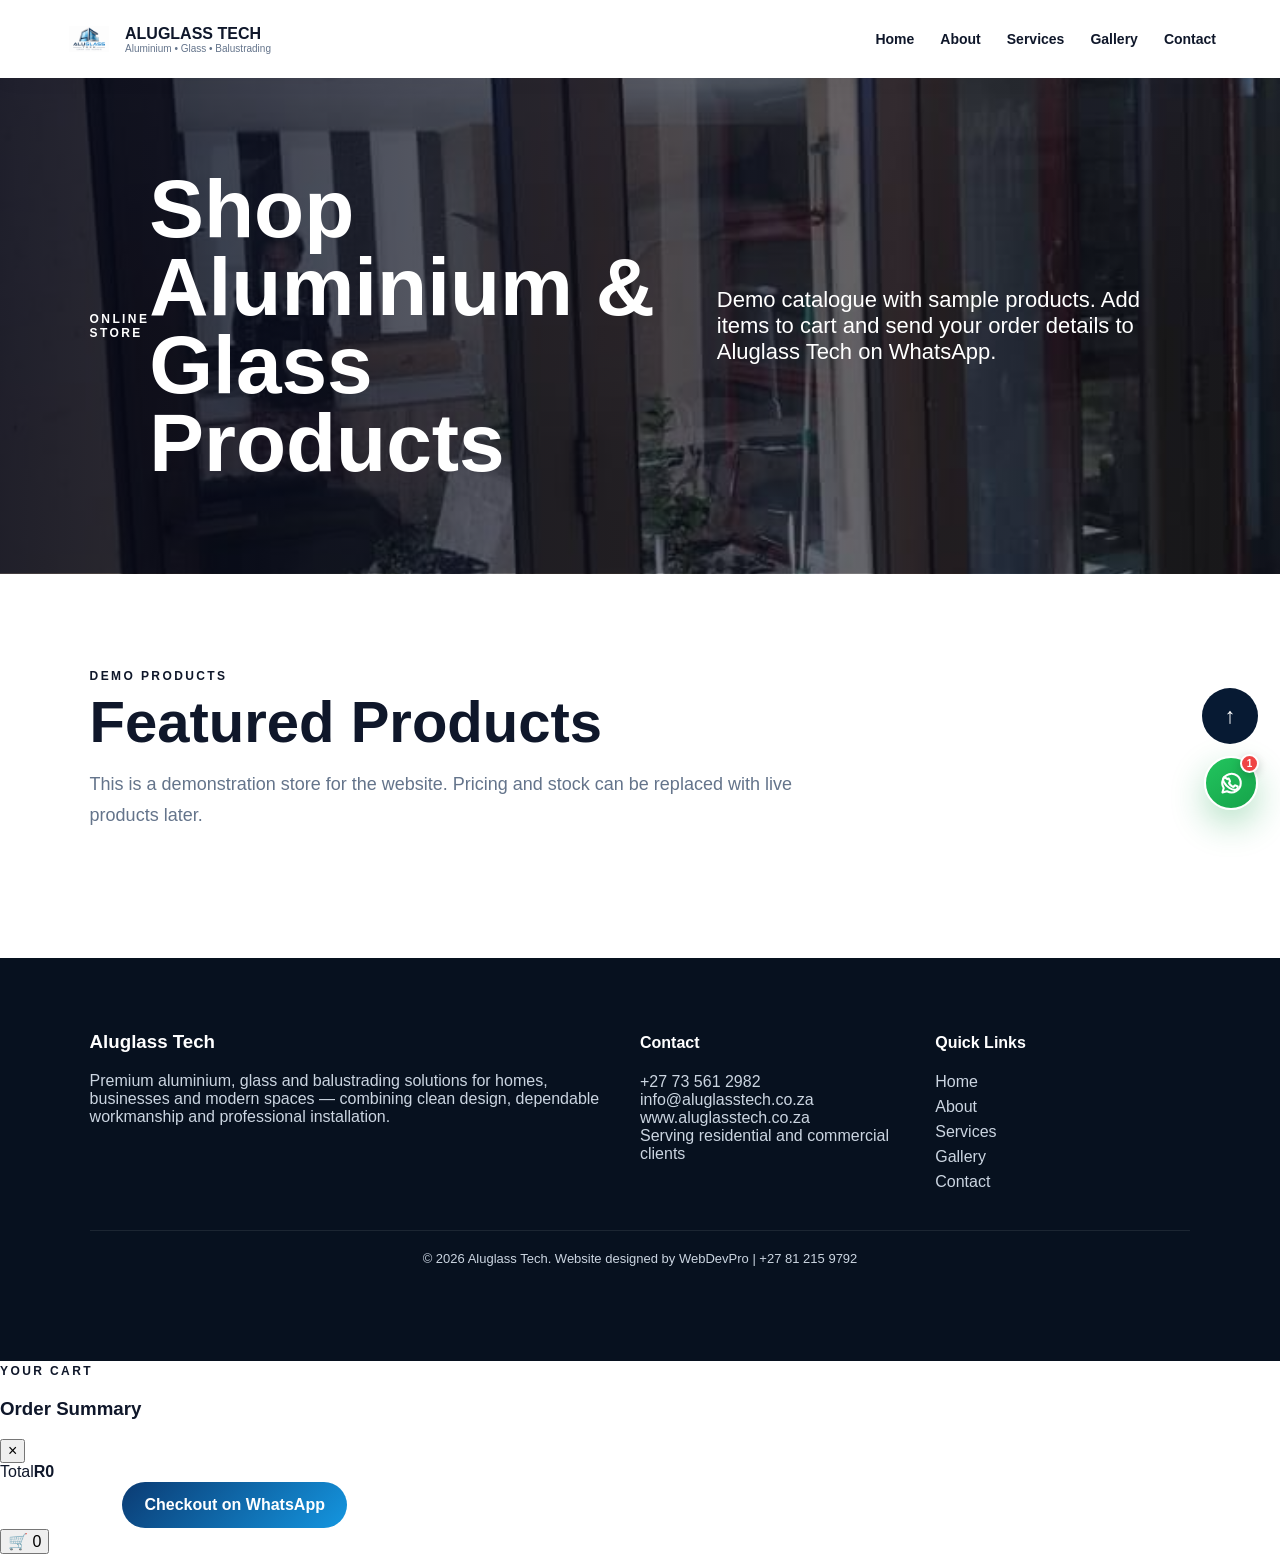
==== store.html @ 857d472d "Add demo online store page" ====
<!doctype html><html lang="en"><head><meta charset="UTF-8"><meta name="viewport" content="width=device-width,initial-scale=1"><meta name="theme-color" content="#0b3b73"><link rel="manifest" href="/manifest.webmanifest"><link rel="icon" href="/icons/icon-192.png"><link rel="apple-touch-icon" href="/icons/icon-192.png"><link rel="stylesheet" href="/assets/style.css"><script src="/site-config.js"></script><title>Aluglass Tech | Store</title></head><body data-page="store"><div id="siteHeader"></div><main><section class="pageHero"><span class="kicker">ONLINE STORE</span><h1>Shop Aluminium & Glass Products</h1><p>Demo catalogue with sample products. Add items to cart and send your order details to Aluglass Tech on WhatsApp.</p></section><section class="section"><div class="sectionHead"><span>DEMO PRODUCTS</span><h2>Featured Products</h2><p>This is a demonstration store for the website. Pricing and stock can be replaced with live products later.</p></div><div id="storeGrid" class="grid storeGrid"></div></section></main><div id="siteFooter"></div><div id="cartDrawer" class="cartDrawer"><div class="cartHead"><div><span class="kicker">YOUR CART</span><h3>Order Summary</h3></div><button id="cartClose" class="cartClose" aria-label="Close">×</button></div><div id="cartItems" class="cartItems"></div><div class="cartTotal"><span>Total</span><strong id="cartTotal">R0</strong></div><div class="cartActions"><button id="clearCart" class="btn glass">Clear Cart</button><button id="checkoutBtn" class="btn primary">Checkout on WhatsApp</button></div></div><button id="cartFab" class="cartFab" aria-label="Open cart">🛒 <span id="cartCount">0</span></button><script src="/assets/app.js"></script><script src="/assets/store.js"></script></body></html>
---- assets/style.css ----
:root{--primary:#0f766e;--secondary:#0ea5e9;--accent:#f59e0b;--dark:#0f172a;--muted:#64748b;--surface:#f8fafc;font-family:Inter,Arial,Helvetica,sans-serif;color:#0f172a;background:#fff;scroll-behavior:smooth}*{box-sizing:border-box}html,body{margin:0;min-height:100%}body{overflow-x:hidden}a{text-decoration:none;color:inherit}button,input,textarea,select{font:inherit}.header{height:78px;display:flex;align-items:center;justify-content:space-between;padding:0 max(5vw,22px);position:sticky;top:0;background:#ffffffee;backdrop-filter:blur(18px);z-index:80;box-shadow:0 2px 20px #0206170b}.brand{display:flex;align-items:center;gap:11px}.brand img{width:50px;height:50px;object-fit:contain}.brand span{display:flex;flex-direction:column}.brand strong{font-size:16px}.brand small{font-size:10px;color:var(--muted);max-width:190px}.desktopNav{display:flex;gap:26px}.desktopNav a{font-weight:700;font-size:14px;position:relative}.desktopNav a:after{content:"";position:absolute;left:0;right:100%;bottom:-8px;height:3px;border-radius:9px;background:linear-gradient(90deg,var(--primary),var(--secondary));transition:.25s}.desktopNav a:hover:after,.desktopNav a.active:after{right:0}.menuBtn{display:none;border:0;background:none;font-size:28px}.mobileMenu{display:none;position:fixed;top:78px;left:0;right:0;background:white;z-index:75;padding:20px 24px;gap:16px;box-shadow:0 18px 30px #02061720}.mobileMenu.open{display:grid}.mobileMenu a{font-weight:800;padding:8px 0}.hero{min-height:82vh;background-size:cover;background-position:center;display:flex;align-items:center;position:relative;color:white;padding:80px max(7vw,24px);overflow:hidden}.hero:before{content:"";position:absolute;width:420px;height:420px;border-radius:50%;background:radial-gradient(circle,var(--secondary),transparent 68%);filter:blur(50px);opacity:.18;right:-100px;top:-90px;animation:floatGlow 7s ease-in-out infinite}.heroContent{position:relative;max-width:820px;z-index:2}.eyebrow,.kicker,.sectionHead span,.cta span,.pageHero span{font-size:12px;font-weight:900;letter-spacing:.2em;text-transform:uppercase}.eyebrow{display:inline-flex;align-items:center;gap:8px;padding:8px 12px;border-radius:999px;background:#ffffff16;border:1px solid #ffffff2b}.hero h1{font-size:clamp(46px,7vw,92px);line-height:.94;margin:18px 0;max-width:950px}.heroEnter{animation:heroIn .8s cubic-bezier(.2,.8,.2,1)}.heroTyping{font-size:clamp(19px,2.4vw,30px);font-weight:850;min-height:45px;margin:0 0 12px;color:#dff8ff}.cursor{animation:blink .7s infinite}.heroDesc{font-size:18px;line-height:1.7;max-width:700px;color:#e2e8f0}.actions{display:flex;gap:12px;flex-wrap:wrap;margin-top:28px}.btn{border:0;padding:14px 22px;border-radius:999px;font-weight:900;display:inline-flex;align-items:center;justify-content:center;cursor:pointer;transition:.25s}.btn:hover{transform:translateY(-3px);box-shadow:0 12px 30px #02061728}.primary{background:linear-gradient(135deg,var(--primary),var(--secondary));color:#fff}.dark{background:var(--dark);color:#fff}.light{background:#fff;color:var(--dark)}.glass{background:#ffffff14;color:#fff;border:1px solid #ffffff36;backdrop-filter:blur(10px)}.dots{position:absolute;bottom:30px;display:flex;gap:8px;z-index:3}.dots button{width:11px;height:11px;border:0;border-radius:50%;opacity:.55;cursor:pointer}.dots .active{opacity:1;transform:scale(1.45);background:var(--accent)}.section{padding:92px max(7vw,24px)}.alt{background:linear-gradient(180deg,#f8fafc,#eef6f5)}.sectionHead{max-width:760px;margin-bottom:34px}.sectionHead h2,.split h2,.contactCard h2{font-size:clamp(34px,5vw,58px);line-height:1;margin:9px 0 18px}.sectionHead p,.lead,.leadSmall{color:var(--muted);font-size:18px;line-height:1.75}.lead{font-size:21px}.leadSmall{font-size:17px}.grid{display:grid;grid-template-columns:repeat(4,1fr);gap:18px}.grid.three{grid-template-columns:repeat(3,1fr)}.card{background:#fff;border:1px solid #e2e8f0;border-radius:24px;padding:28px;box-shadow:0 10px 34px #0206170a;transition:.28s;overflow:hidden;position:relative}.card:before{content:"";position:absolute;inset:auto -30% -65% auto;width:180px;height:180px;border-radius:50%;background:linear-gradient(135deg,var(--primary),var(--secondary));opacity:.08}.lift:hover{transform:translateY(-9px) rotateX(2deg);box-shadow:0 24px 60px #02061718}.cardIcon{width:48px;height:48px;border-radius:15px;display:grid;place-items:center;background:linear-gradient(135deg,var(--primary),var(--secondary));color:white;font-weight:900}.card h3{font-size:22px}.card p{line-height:1.65;color:var(--muted)}.serviceCard a,.textLink{font-weight:900;color:var(--primary)}.center{text-align:center;margin-top:32px}.stats{display:grid;grid-template-columns:repeat(4,1fr);gap:1px;background:#dbeafe;border-top:1px solid #e2e8f0;border-bottom:1px solid #e2e8f0}.stat{background:#fff;text-align:center;padding:34px 15px}.counterNum{font-size:clamp(34px,4vw,54px);font-weight:950;background:linear-gradient(135deg,var(--primary),var(--secondary));-webkit-background-clip:text;color:transparent}.stat span{color:var(--muted);font-weight:800}.split{display:grid;grid-template-columns:1.05fr .95fr;gap:55px;align-items:center}.split img{width:100%;height:460px;object-fit:cover;border-radius:30px;box-shadow:0 28px 70px #0206171c}.gallery{display:grid;grid-template-columns:repeat(3,1fr);gap:14px}.galleryItem{margin:0;position:relative;overflow:hidden;border-radius:22px;background:#e2e8f0}.galleryItem img{width:100%;height:290px;object-fit:cover;display:block;transition:.5s}.galleryItem:hover img{transform:scale(1.075)}.galleryItem figcaption{position:absolute;left:12px;right:12px;bottom:12px;background:#020617b8;color:#fff;padding:10px 12px;border-radius:12px;font-size:13px;font-weight:800;backdrop-filter:blur(8px)}.masonry .galleryItem:nth-child(2n) img{height:360px}.cta{padding:68px max(7vw,24px);display:flex;align-items:center;justify-content:space-between;gap:30px;background:linear-gradient(120deg,var(--primary),var(--secondary));color:white}.cta h2{font-size:clamp(34px,5vw,60px);margin:8px 0 0}.pageHero{min-height:46vh;background-size:cover;background-position:center;display:flex;align-items:center;color:white;padding:80px max(7vw,24px);background-image:linear-gradient(90deg,rgba(2,6,23,.84),rgba(2,6,23,.35)),url('/images/project-12.jpeg')}.pageHero>div{max-width:850px}.pageHero h1{font-size:clamp(46px,7vw,82px);margin:12px 0;line-height:.95}.pageHero p{font-size:22px;min-height:35px}.contactGrid{display:grid;grid-template-columns:.85fr 1.15fr;gap:30px}.contactCard,.contactForm{padding:32px;border-radius:26px;background:#fff;border:1px solid #e2e8f0;box-shadow:0 12px 36px #0206170b}.contactForm{display:grid;gap:14px}.contactForm input,.contactForm textarea,.contactForm select{width:100%;border:1px solid #cbd5e1;border-radius:14px;padding:15px;background:#f8fafc}.faq{max-width:900px}.faq details{background:#fff;border:1px solid #e2e8f0;padding:20px;border-radius:16px;margin:10px 0}.faq summary{font-weight:900;cursor:pointer}.faq p{color:var(--muted);line-height:1.65}footer{background:#07111f;color:#cbd5e1;padding:55px max(7vw,24px) 95px}.footerGrid{display:grid;grid-template-columns:2fr 1fr 1fr;gap:40px}.footerGrid h3,.footerGrid h4{color:#fff}.footerGrid a{display:block;margin:7px 0}.footerBottom{border-top:1px solid #ffffff16;margin-top:32px;padding-top:20px;text-align:center;font-size:13px}.chatButton,.backTop{position:fixed;right:22px;border:0;border-radius:50%;width:56px;height:56px;display:grid;place-items:center;z-index:65;cursor:pointer}.chatButton{bottom:90px;background:#22c55e;color:#fff;font-size:25px}.backTop{bottom:156px;background:var(--dark);color:#fff;font-size:22px}.pulse{animation:pulse 2.1s infinite}.chatBox{position:fixed;right:22px;bottom:156px;width:min(390px,calc(100vw - 28px));height:min(600px,72vh);background:#fff;border-radius:24px;z-index:64;box-shadow:0 26px 80px #02061750;display:flex;flex-direction:column;overflow:hidden;border:1px solid #e2e8f0}.chatHead{background:linear-gradient(135deg,var(--primary),var(--secondary));color:white;padding:16px 18px;display:flex;justify-content:space-between;align-items:center}.chatHead div{display:flex;flex-direction:column}.chatHead small{opacity:.85}.chatHead button{border:0;background:#ffffff18;color:white;border-radius:50%;width:34px;height:34px}.chatMessages{padding:16px;display:flex;flex-direction:column;gap:10px;overflow:auto;flex:1;background:#f8fafc}.bubble{padding:11px 13px;border-radius:15px;max-width:86%;line-height:1.45;font-size:14px}.bubble.bot{background:white;border:1px solid #e2e8f0;align-self:flex-start}.bubble.user{background:linear-gradient(135deg,var(--primary),var(--secondary));color:#fff;align-self:flex-end}.quickReplies{padding:12px;display:grid;grid-template-columns:1fr 1fr;gap:8px}.quickReplies button{border:1px solid #cbd5e1;background:#fff;border-radius:12px;padding:10px;font-weight:800;cursor:pointer}.chatInput{display:flex;padding:12px;border-top:1px solid #e2e8f0;gap:8px}.chatInput input{flex:1;border:1px solid #cbd5e1;border-radius:999px;padding:12px 14px}.chatInput button{width:44px;border:0;border-radius:50%;background:var(--primary);color:#fff}.full{width:calc(100% - 24px);margin:12px}.mobileFooter{display:none}.installNudge{position:fixed;left:22px;bottom:22px;z-index:67;background:#fff;border-radius:18px;box-shadow:0 18px 55px #02061738;border:1px solid #e2e8f0;padding:14px;display:flex;align-items:center;gap:12px;max-width:430px}.installSymbol{font-size:24px;color:var(--primary);font-weight:900}.installNudge div{display:flex;flex-direction:column;flex:1}.installNudge small{font-size:12px;color:var(--muted)}.installNudge button{border:0;border-radius:999px;padding:9px 13px;background:var(--primary);color:#fff;font-weight:900}.installNudge .nudgeClose{background:#e2e8f0;color:#334155;padding:6px 9px}.modalShade{position:fixed;inset:0;background:#0206179c;z-index:100;display:grid;place-items:center;padding:20px}.installHelp{background:#fff;border-radius:24px;padding:30px;max-width:420px;text-align:center}.installIcon{font-size:42px;color:var(--primary)}.reveal{opacity:0;transform:translateY(28px);transition:opacity .7s ease,transform .7s ease}.reveal.visible{opacity:1;transform:none}@keyframes blink{50%{opacity:0}}@keyframes heroIn{from{opacity:0;transform:translateY(28px) scale(.98)}to{opacity:1;transform:none}}@keyframes pulse{0%,100%{box-shadow:0 0 0 0 #22c55e55}50%{box-shadow:0 0 0 15px #22c55e00}}@keyframes floatGlow{50%{transform:translate(-35px,30px) scale(1.12)}}@media(max-width:950px){.grid,.grid.three{grid-template-columns:1fr 1fr}.split,.contactGrid{grid-template-columns:1fr}.desktopNav{display:none}.menuBtn{display:block}.footerGrid{grid-template-columns:1fr 1fr}.gallery{grid-template-columns:1fr 1fr}}@media(max-width:700px){body{padding-bottom:72px}.header{height:70px}.brand img{width:44px;height:44px}.hero{min-height:78vh;padding-top:65px}.hero h1{font-size:clamp(42px,13vw,68px)}.heroDesc{font-size:16px}.section{padding:68px 20px}.grid,.grid.three,.stats,.gallery{grid-template-columns:1fr}.stat{padding:24px}.split img{height:300px}.cta{display:block;padding:50px 20px}.cta .btn{margin-top:22px}.footerGrid{grid-template-columns:1fr}.mobileFooter{position:fixed;display:grid;grid-template-columns:repeat(4,1fr);left:10px;right:10px;bottom:10px;z-index:90;border-radius:20px;overflow:hidden;background:linear-gradient(135deg,var(--primary),var(--secondary));box-shadow:0 12px 38px #02061750;border:1px solid #ffffff35}.mobileFooter a,.mobileFooter button{min-height:62px;border:0;background:transparent;color:#fff;display:flex;flex-direction:column;align-items:center;justify-content:center;gap:4px;font-size:18px;font-weight:900;cursor:pointer}.mobileFooter span{font-size:10px}.mobileFooter a:nth-child(2),.mobileFooter button{background:#ffffff12}.chatButton{bottom:88px}.backTop{bottom:150px}.chatBox{bottom:90px;right:10px;width:calc(100vw - 20px);height:min(620px,76vh)}.installNudge{left:10px;right:10px;bottom:86px;max-width:none}.masonry .galleryItem:nth-child(2n) img,.galleryItem img{height:260px}}


/* =========================================================
   WEBDEVPRO ULTRA MAX 2 — PREMIUM MOBILE UI
   ========================================================= */
.mobileFooter svg,.chatButton svg,.chatHead svg,.chatInput svg,.chatContinue svg{
  width:24px;height:24px;fill:none;stroke:currentColor;stroke-width:1.85;
  stroke-linecap:round;stroke-linejoin:round;
}
.chatButton{
  width:54px;height:54px;background:linear-gradient(145deg,#22c55e,#16a34a);
  box-shadow:0 14px 35px rgba(22,163,74,.32);border:2px solid #fff;
}
.chatButton svg{width:27px;height:27px}
.chatBadge{
  position:absolute;top:-4px;right:-3px;width:19px;height:19px;border-radius:50%;
  display:grid;place-items:center;background:#ef4444;color:#fff;font-size:10px;font-weight:900;
  border:2px solid #fff;box-shadow:0 3px 10px #02061730;
}
.chatBox.compact{
  width:min(360px,calc(100vw - 28px));height:auto;max-height:560px;border-radius:20px;
  overflow:hidden;border:1px solid rgba(148,163,184,.30);box-shadow:0 26px 70px rgba(2,6,23,.34);
}
.chatHead{padding:12px 14px;min-height:62px}
.chatIdentity{display:flex;align-items:center;gap:10px}
.chatAvatar{
  width:36px;height:36px;border-radius:12px;display:grid;place-items:center;
  background:rgba(255,255,255,.16);border:1px solid rgba(255,255,255,.22)
}
.chatAvatar svg{width:22px;height:22px}
.chatIdentity b{font-size:14px;line-height:1.15}
.chatIdentity small{display:flex!important;align-items:center;gap:5px;font-size:10.5px;margin-top:3px;opacity:.88}
.onlineDot{width:7px;height:7px;border-radius:50%;background:#7bf59a;box-shadow:0 0 0 3px rgba(123,245,154,.16)}
.chatClose{
  width:32px!important;height:32px!important;display:grid!important;place-items:center!important;
  background:rgba(255,255,255,.13)!important;border:1px solid rgba(255,255,255,.18)!important
}
.chatClose svg{width:18px;height:18px}
.chatMessages{flex:none;min-height:90px;max-height:245px;padding:12px;gap:8px}
.bubble{padding:9px 11px;border-radius:14px;font-size:13px;line-height:1.4;max-width:87%}
.bubble.subtle{font-size:11.5px;color:#64748b;background:#f1f5f9}
.quickReplies{padding:10px 11px 11px;gap:7px;border-top:1px solid #edf2f7;background:#fff}
.quickReplies button{
  padding:9px 8px;border-radius:11px;font-size:11.5px;line-height:1.25;
  color:#334155;background:#fff;transition:.2s;
}
.quickReplies button:hover{
  color:var(--primary);border-color:var(--primary);background:#f8fafc;transform:translateY(-1px)
}
.chatInput{padding:9px 10px;gap:7px;background:#fff}
.chatInput input{min-width:0;padding:10px 12px;font-size:12.5px;background:#f8fafc}
.chatInput button{
  width:38px;height:38px;flex:0 0 38px;display:grid;place-items:center;
  background:linear-gradient(135deg,var(--primary),var(--secondary));box-shadow:0 6px 16px rgba(15,23,42,.13)
}
.chatInput button svg{width:18px;height:18px}
.chatContinue{
  margin:9px 10px 11px;min-height:42px;display:flex;align-items:center;justify-content:center;gap:8px;
  border-radius:12px;background:#22c55e;color:#fff;font-weight:900;font-size:12.5px;
  box-shadow:0 10px 20px rgba(34,197,94,.20);transition:.2s
}
.chatContinue:hover{transform:translateY(-1px);filter:brightness(.98)}
.chatContinue svg{width:19px;height:19px}

@media(max-width:700px){
  body{padding-bottom:88px}
  .mobileFooter{
    left:8px;right:8px;bottom:8px;grid-template-columns:repeat(5,1fr);min-height:68px;
    border-radius:22px;padding:5px 5px calc(5px + env(safe-area-inset-bottom));
    background:linear-gradient(135deg,var(--dark),var(--primary) 48%,var(--secondary));
    border:1px solid rgba(255,255,255,.17);
    box-shadow:0 16px 42px rgba(2,6,23,.34),inset 0 1px 0 rgba(255,255,255,.08);
    overflow:visible;backdrop-filter:blur(18px)
  }
  .mobileFooter a,.mobileFooter button{
    position:relative;min-height:56px;padding:5px 2px;border-radius:16px;gap:4px;
    color:rgba(255,255,255,.78);background:transparent!important;transition:.2s ease
  }
  .mobileFooter a.active{color:#fff;background:rgba(255,255,255,.11)!important}
  .mobileFooter a.active:after{
    content:"";position:absolute;bottom:1px;left:50%;transform:translateX(-50%);
    width:20px;height:3px;border-radius:999px;background:var(--accent)
  }
  .footerIcon{width:34px;height:32px;border-radius:11px;display:grid;place-items:center;transition:.2s ease}
  .mobileFooter a.active .footerIcon{
    background:rgba(255,255,255,.12);box-shadow:inset 0 0 0 1px rgba(255,255,255,.08)
  }
  .footerIcon svg{width:22px;height:22px}
  .waIcon{color:#fff;background:#22c55e!important;box-shadow:0 7px 17px rgba(34,197,94,.25)}
  .footerLabel{font-size:9.5px!important;font-weight:800!important;letter-spacing:.01em;line-height:1}
  .mobileFooter a:active,.mobileFooter button:active{transform:scale(.96)}

  .chatButton{right:13px;bottom:88px;width:50px;height:50px}
  .backTop{right:15px;bottom:144px;width:42px;height:42px}

  /* Main requested fix: chatbot no longer takes over the phone */
  .chatBox.compact{
    right:10px;bottom:88px;width:min(326px,calc(100vw - 20px));
    height:auto;max-height:54vh;border-radius:18px
  }
  .chatMessages{max-height:180px;min-height:78px;padding:10px}
  .quickReplies{grid-template-columns:1fr 1fr;padding:8px}
  .quickReplies button{font-size:10.8px;padding:8px 6px}
  .bubble{font-size:12px;padding:8px 10px}
  .bubble.subtle{font-size:10.8px}
  .chatHead{padding:10px 12px;min-height:56px}
  .chatAvatar{width:32px;height:32px;border-radius:10px}
  .chatAvatar svg{width:19px;height:19px}
  .chatIdentity b{font-size:13px}
  .chatIdentity small{font-size:9.8px}
  .chatInput{padding:7px 8px}
  .chatInput input{padding:9px 11px;font-size:12px}
  .chatInput button{width:36px;height:36px;flex-basis:36px}
  .chatContinue{margin:7px 8px 9px;min-height:39px;font-size:12px}

  .installNudge{left:10px;right:10px;bottom:84px;max-width:none;border-radius:15px;padding:10px}
  .installNudge small{display:none}
}


/* ALUGLASS TECH BRAND OVERRIDES */
.brand img{background:#fff;border-radius:12px;padding:5px;object-fit:contain}
#homeHero{min-height:82vh;background-color:#0b3b73;background-size:cover!important;background-position:center!important;background-repeat:no-repeat!important;isolation:isolate}
#homeHero:before{opacity:.08;z-index:0;pointer-events:none}
#homeHero .heroContent{position:relative;z-index:3;max-width:880px;text-shadow:0 3px 20px rgba(0,0,0,.28)}
#homeHero .eyebrow{color:#fff;background:rgba(7,26,51,.64);border:1px solid rgba(255,255,255,.36);backdrop-filter:blur(8px)}
#homeHero h1{color:#fff!important;text-shadow:0 4px 26px rgba(0,0,0,.46)}
#homeHero .heroTyping{color:#7dd3fc!important;text-shadow:0 2px 16px rgba(0,0,0,.46)}
#homeHero .heroDesc{color:#fff!important;max-width:720px;text-shadow:0 2px 14px rgba(0,0,0,.48)}
#homeHero .actions{position:relative;z-index:4}
#homeHero .btn.primary{background:linear-gradient(135deg,#1496e0,#7dd3fc)!important;color:#071a33!important;box-shadow:0 10px 28px rgba(20,150,224,.34)}
#homeHero .btn.glass{background:rgba(255,255,255,.95)!important;color:#0b3b73!important;border:1px solid rgba(255,255,255,.95)!important;box-shadow:0 10px 28px rgba(2,6,23,.18)}
#homeHero .dots{z-index:5}
#homeHero .dots button{background:#fff;opacity:.62;box-shadow:0 2px 8px rgba(0,0,0,.25)}
#homeHero .dots button.active{background:#38bdf8;opacity:1}
.galleryItem img{object-fit:cover}
@media(max-width:700px){#homeHero{min-height:76vh;padding-top:72px;padding-bottom:92px}#homeHero h1{font-size:clamp(38px,11vw,62px)}#homeHero .heroTyping{font-size:18px;min-height:42px}#homeHero .heroDesc{font-size:15px;line-height:1.55}.brand img{max-width:62px}}
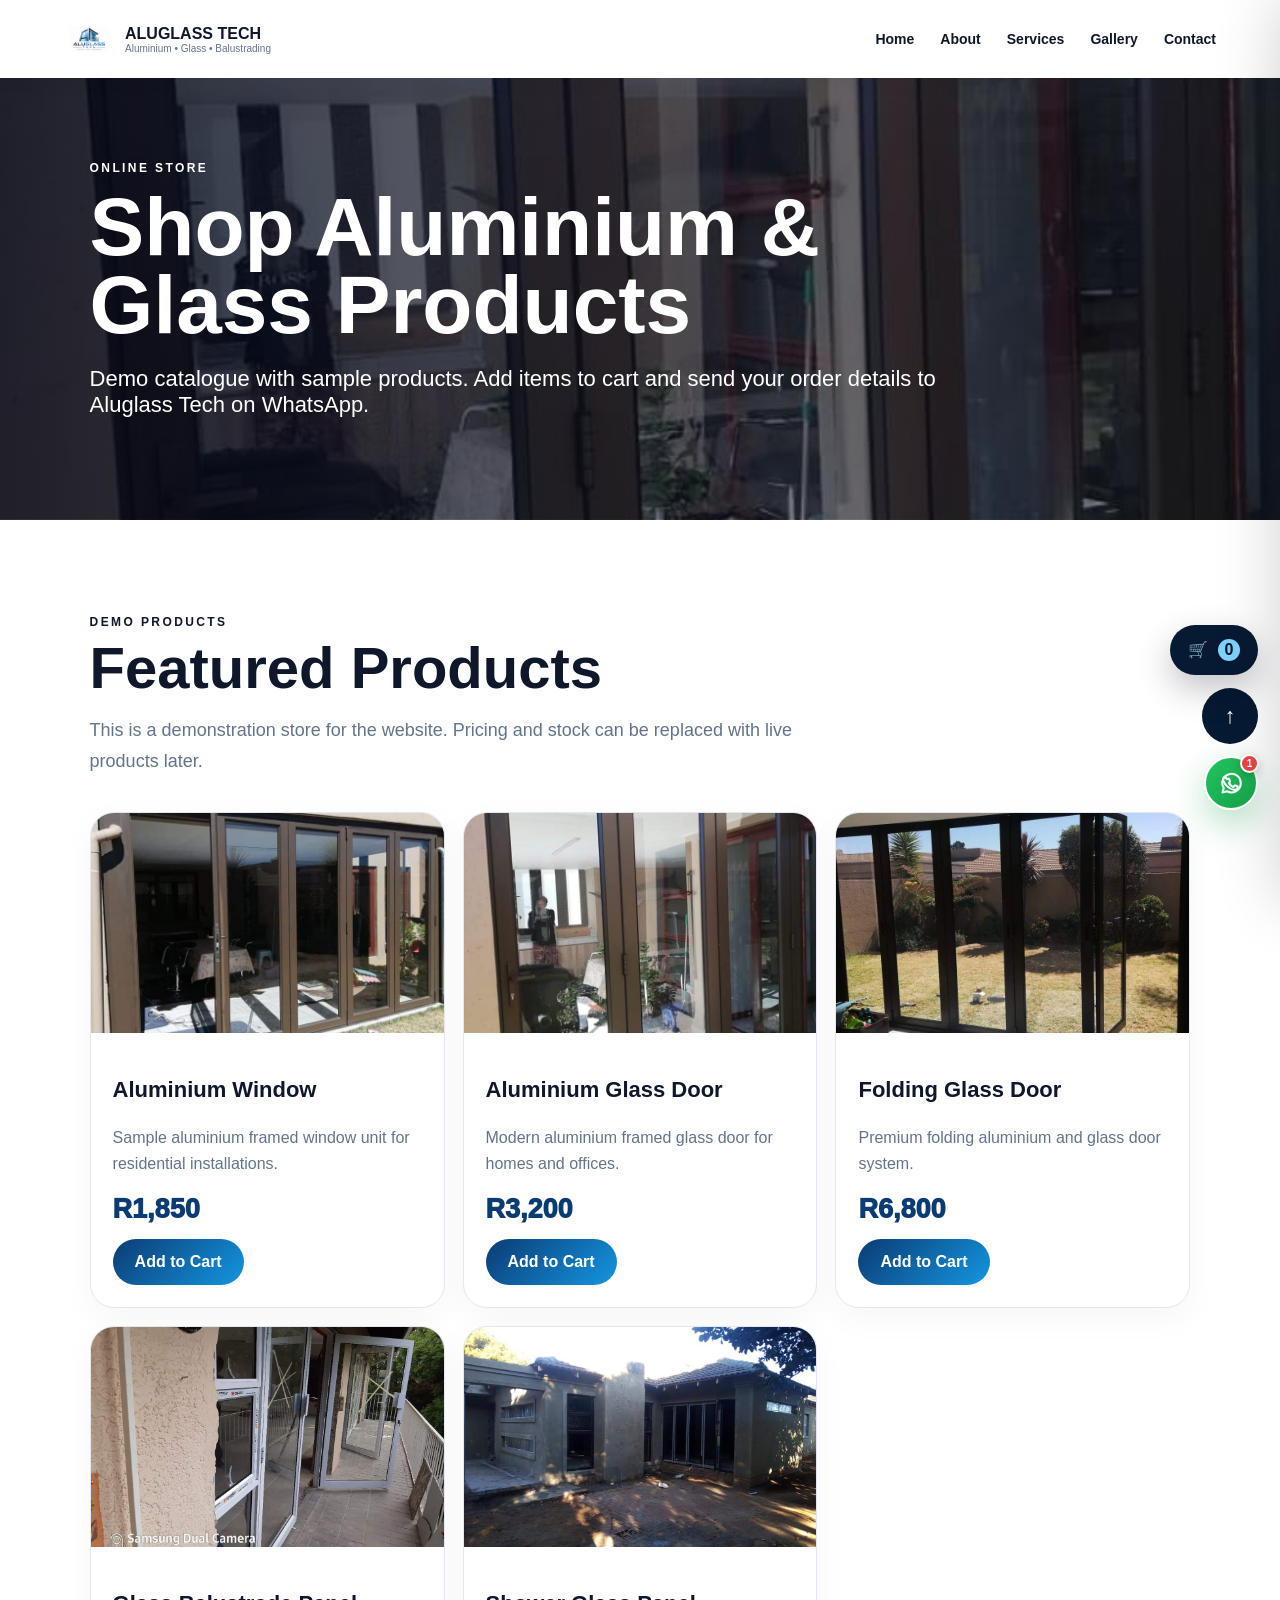
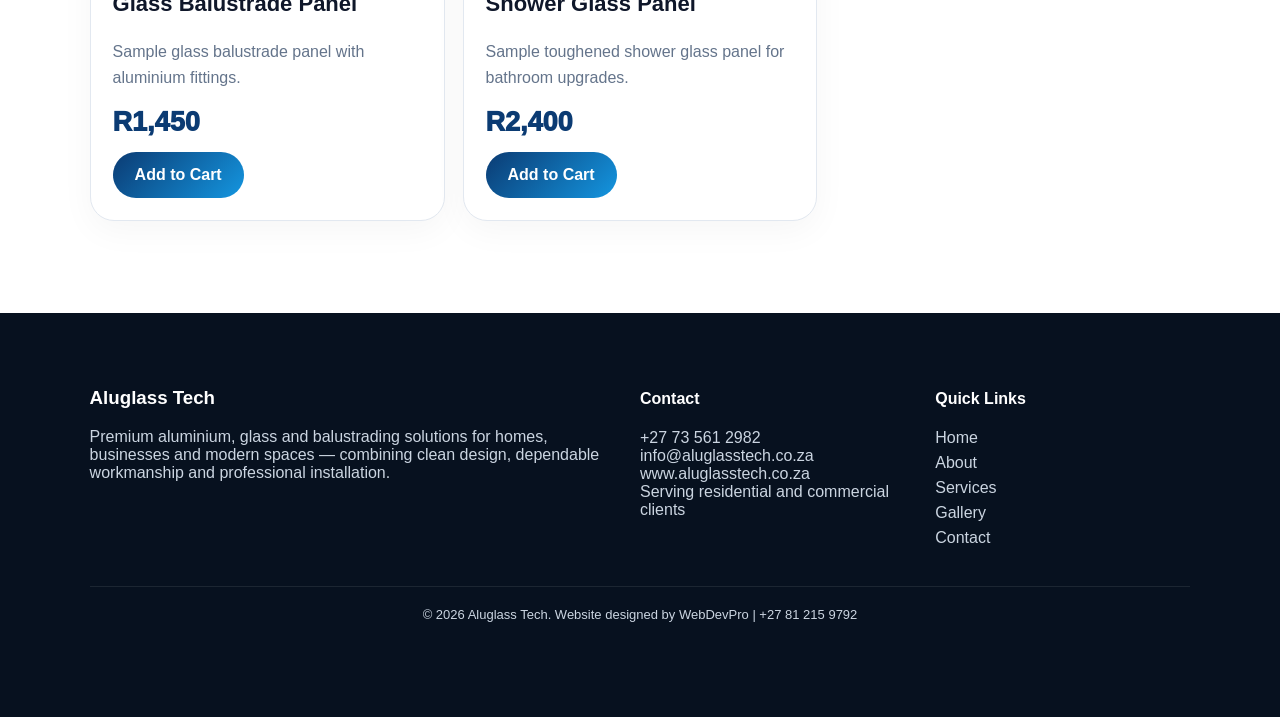
==== commit 9d7e5e64: "Load store styles" ====
--- a/store.html
+++ b/store.html
@@ -1 +1 @@
-<!doctype html><html lang="en"><head><meta charset="UTF-8"><meta name="viewport" content="width=device-width,initial-scale=1"><meta name="theme-color" content="#0b3b73"><link rel="manifest" href="/manifest.webmanifest"><link rel="icon" href="/icons/icon-192.png"><link rel="apple-touch-icon" href="/icons/icon-192.png"><link rel="stylesheet" href="/assets/style.css"><script src="/site-config.js"></script><title>Aluglass Tech | Store</title></head><body data-page="store"><div id="siteHeader"></div><main><section class="pageHero"><span class="kicker">ONLINE STORE</span><h1>Shop Aluminium & Glass Products</h1><p>Demo catalogue with sample products. Add items to cart and send your order details to Aluglass Tech on WhatsApp.</p></section><section class="section"><div class="sectionHead"><span>DEMO PRODUCTS</span><h2>Featured Products</h2><p>This is a demonstration store for the website. Pricing and stock can be replaced with live products later.</p></div><div id="storeGrid" class="grid storeGrid"></div></section></main><div id="siteFooter"></div><div id="cartDrawer" class="cartDrawer"><div class="cartHead"><div><span class="kicker">YOUR CART</span><h3>Order Summary</h3></div><button id="cartClose" class="cartClose" aria-label="Close">×</button></div><div id="cartItems" class="cartItems"></div><div class="cartTotal"><span>Total</span><strong id="cartTotal">R0</strong></div><div class="cartActions"><button id="clearCart" class="btn glass">Clear Cart</button><button id="checkoutBtn" class="btn primary">Checkout on WhatsApp</button></div></div><button id="cartFab" class="cartFab" aria-label="Open cart">🛒 <span id="cartCount">0</span></button><script src="/assets/app.js"></script><script src="/assets/store.js"></script></body></html>
+<!doctype html><html lang="en"><head><meta charset="UTF-8"><meta name="viewport" content="width=device-width,initial-scale=1"><meta name="theme-color" content="#0b3b73"><link rel="manifest" href="/manifest.webmanifest"><link rel="icon" href="/icons/icon-192.png"><link rel="apple-touch-icon" href="/icons/icon-192.png"><link rel="stylesheet" href="/assets/style.css"><link rel="stylesheet" href="/assets/store.css"><script src="/site-config.js"></script><title>Aluglass Tech | Store</title></head><body data-page="store"><div id="siteHeader"></div><main><section class="pageHero"><div><span class="kicker">ONLINE STORE</span><h1>Shop Aluminium & Glass Products</h1><p>Demo catalogue with sample products. Add items to cart and send your order details to Aluglass Tech on WhatsApp.</p></div></section><section class="section"><div class="sectionHead"><span>DEMO PRODUCTS</span><h2>Featured Products</h2><p>This is a demonstration store for the website. Pricing and stock can be replaced with live products later.</p></div><div id="storeGrid" class="grid storeGrid"></div></section></main><div id="siteFooter"></div><div id="cartDrawer" class="cartDrawer"><div class="cartHead"><div><span class="kicker">YOUR CART</span><h3>Order Summary</h3></div><button id="cartClose" class="cartClose" aria-label="Close">×</button></div><div id="cartItems" class="cartItems"></div><div class="cartTotal"><span>Total</span><strong id="cartTotal">R0</strong></div><div class="cartActions"><button id="clearCart" class="btn glass">Clear Cart</button><button id="checkoutBtn" class="btn primary">Checkout on WhatsApp</button></div></div><button id="cartFab" class="cartFab" aria-label="Open cart">🛒 <span id="cartCount">0</span></button><script src="/assets/app.js"></script><script src="/assets/store.js"></script></body></html>
--- a/assets/store.css
+++ b/assets/store.css
@@ -0,0 +1 @@
+.storeGrid{grid-template-columns:repeat(3,1fr)}.storeCard{padding:0}.storeCard img{width:100%;height:220px;object-fit:cover;display:block}.storeCardBody{padding:22px}.storePrice{font-size:27px;font-weight:950;color:var(--primary);margin:14px 0}.cartFab{position:fixed;right:22px;bottom:225px;z-index:70;border:0;border-radius:999px;background:var(--dark);color:#fff;padding:14px 18px;font-weight:900;box-shadow:0 14px 35px #0206173d}.cartFab span{display:inline-grid;place-items:center;min-width:22px;height:22px;border-radius:999px;background:var(--accent);color:#07111f;margin-left:6px}.cartDrawer{position:fixed;top:0;right:-440px;width:min(420px,100vw);height:100vh;background:#fff;z-index:120;box-shadow:-20px 0 60px #02061730;padding:20px;display:flex;flex-direction:column;transition:.3s}.cartDrawer.open{right:0}.cartHead{display:flex;justify-content:space-between;align-items:center;border-bottom:1px solid #e2e8f0;padding-bottom:14px}.cartHead h3{margin:4px 0 0}.cartClose{border:0;background:#eef2f7;width:38px;height:38px;border-radius:50%;font-size:24px}.cartItems{flex:1;overflow:auto;padding:14px 0}.cartRow{display:grid;grid-template-columns:72px 1fr auto;gap:12px;align-items:center;padding:12px 0;border-bottom:1px solid #e2e8f0}.cartRow img{width:72px;height:72px;object-fit:cover;border-radius:12px}.cartRow small{display:block;color:var(--muted);margin-top:4px}.qtyRow{display:flex;align-items:center;gap:8px;margin-top:8px}.qtyRow button{border:1px solid #cbd5e1;background:#fff;border-radius:8px;padding:5px 9px}.qtyRow .removeItem{color:#b91c1c}.cartTotal{display:flex;justify-content:space-between;align-items:center;font-size:20px;padding:16px 0}.cartActions{display:grid;grid-template-columns:1fr 1fr;gap:10px}.cartActions .glass{color:var(--dark);border-color:#cbd5e1;background:#fff}.emptyCart{color:var(--muted)}@media(max-width:900px){.storeGrid{grid-template-columns:1fr 1fr}}@media(max-width:700px){.storeGrid{grid-template-columns:1fr}.cartFab{bottom:160px;right:12px}.cartDrawer{width:100vw}.cartActions{grid-template-columns:1fr}.storeCard img{height:200px}}
